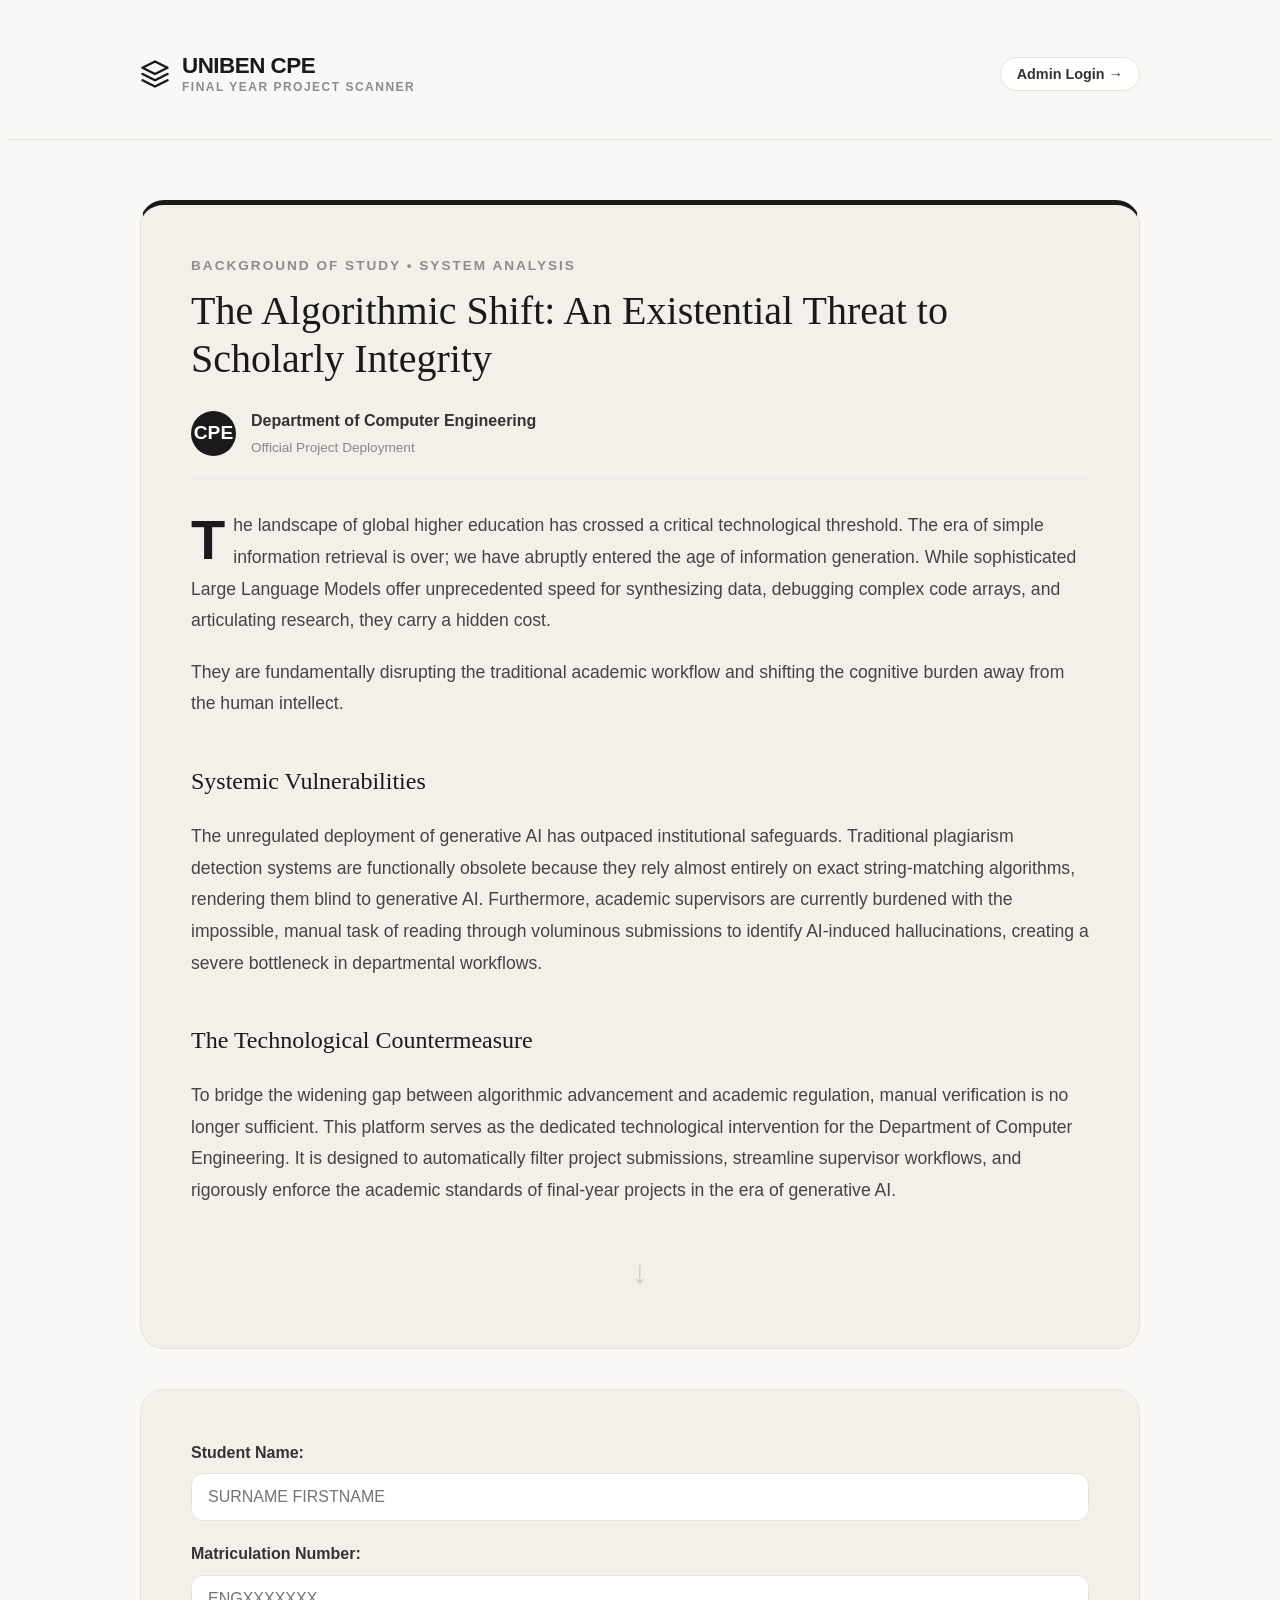
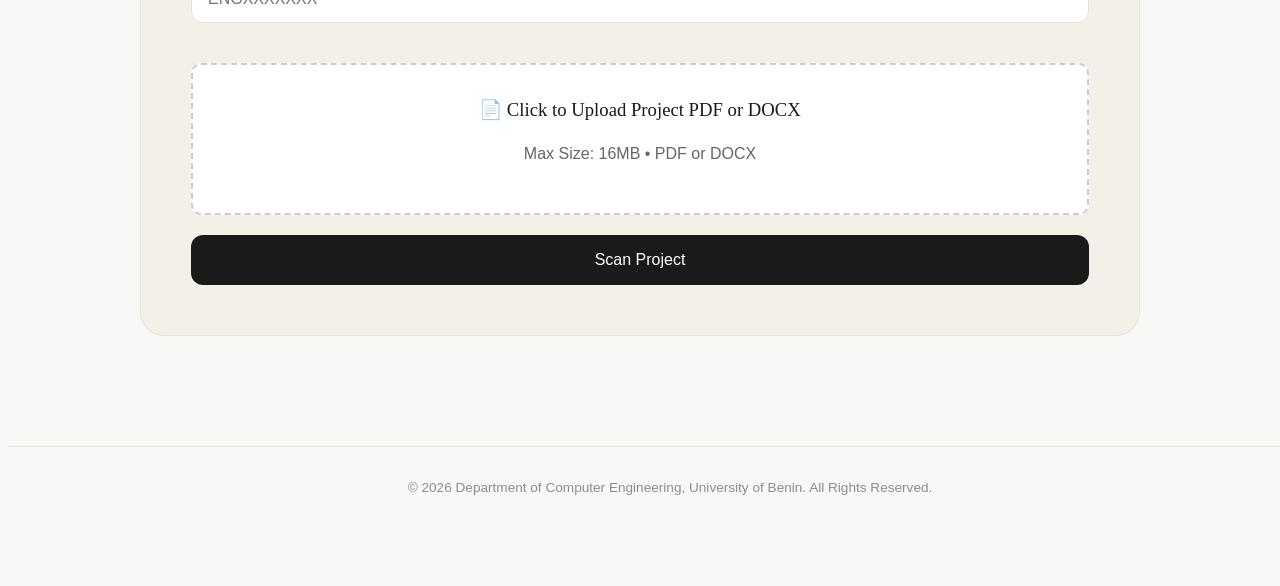
==== frontend/index.html @ 7eb2e84f "feat: restructure into frontend/backend and integrate WasItAI API Split the monolithic Flask app int" ====
<!DOCTYPE html>
<html>
<head>
    <title>UNIBEN CPE Sentinel</title>
    <link rel="stylesheet" href="/static/css/style.css">
</head>
<body>
    <header>
        <div class="container" style="display: flex; justify-content: space-between; align-items: center;">
            <div style="display: flex; align-items: center; gap: 12px; font-family: -apple-system, BlinkMacSystemFont, 'Segoe UI', Roboto, sans-serif;">
                <svg width="30" height="30" viewBox="0 0 24 24" fill="none" stroke="var(--primary)" stroke-width="2" stroke-linecap="round" stroke-linejoin="round">
                    <polygon points="12 2 2 7 12 12 22 7 12 2"></polygon>
                    <polyline points="2 17 12 22 22 17"></polyline>
                    <polyline points="2 12 12 17 22 12"></polyline>
                </svg>
                <div style="display: flex; flex-direction: column; line-height: 1.2;">
                    <span style="font-weight: 800; font-size: 1.4rem; color: var(--primary); letter-spacing: -0.5px;">UNIBEN CPE</span>
                    <span style="font-size: 0.75rem; color: var(--accent-dark); font-weight: 700; text-transform: uppercase; letter-spacing: 1.5px;">Final Year Project Scanner</span>
                </div>
            </div>
            <div>
                <a href="/login.html" style="color: var(--text); font-family: sans-serif; font-size: 0.9rem; padding: 8px 16px; border: 1px solid var(--accent); border-radius: 20px; text-decoration: none; font-weight: bold; background: var(--white); box-shadow: 0 2px 5px rgba(0,0,0,0.02);">
                    Admin Login &rarr;
                </a>
            </div>
        </div>
    </header>

    <div class="container">
        <div class="card" style="margin-bottom: 40px; border-top: 5px solid var(--primary);">
            <div style="text-transform: uppercase; color: var(--accent-dark); font-weight: bold; font-size: 0.85rem; letter-spacing: 2px; margin-bottom: 10px;">
                Background of Study &bull; System Analysis
            </div>
            <h1 style="font-size: 2.5rem; color: var(--primary); margin-top: 0; margin-bottom: 25px; line-height: 1.2;">
                The Algorithmic Shift: An Existential Threat to Scholarly Integrity
            </h1>
            <div style="display: flex; align-items: center; gap: 15px; margin-bottom: 30px; padding-bottom: 20px; border-bottom: 1px solid #eaeaea;">
                <div style="width: 45px; height: 45px; background: var(--primary); color: white; border-radius: 50%; display: flex; align-items: center; justify-content: center; font-weight: bold; font-size: 1.2rem;">CPE</div>
                <div>
                    <b style="color: var(--text); font-size: 1rem;">Department of Computer Engineering</b><br>
                    <span style="color: #888; font-size: 0.85rem;">Official Project Deployment</span>
                </div>
            </div>
            <div style="font-size: 1.1rem; line-height: 1.8; color: #444;">
                <p style="margin-bottom: 20px;">
                    <span style="float: left; font-size: 3.5rem; line-height: 0.8; padding-top: 8px; padding-right: 8px; color: var(--primary); font-weight: bold;">T</span>he landscape of global higher education has crossed a critical technological threshold. The era of simple information retrieval is over; we have abruptly entered the age of information generation. While sophisticated Large Language Models offer unprecedented speed for synthesizing data, debugging complex code arrays, and articulating research, they carry a hidden cost.
                </p>
                <p style="margin-bottom: 30px;">They are fundamentally disrupting the traditional academic workflow and shifting the cognitive burden away from the human intellect.</p>
                <h3 style="font-size: 1.5rem; color: var(--primary); margin-top: 40px; margin-bottom: 15px;">Systemic Vulnerabilities</h3>
                <p style="margin-bottom: 30px;">The unregulated deployment of generative AI has outpaced institutional safeguards. Traditional plagiarism detection systems are functionally obsolete because they rely almost entirely on exact string-matching algorithms, rendering them blind to generative AI. Furthermore, academic supervisors are currently burdened with the impossible, manual task of reading through voluminous submissions to identify AI-induced hallucinations, creating a severe bottleneck in departmental workflows.</p>
                <h3 style="font-size: 1.5rem; color: var(--primary); margin-top: 40px; margin-bottom: 15px;">The Technological Countermeasure</h3>
                <p style="margin-bottom: 10px;">To bridge the widening gap between algorithmic advancement and academic regulation, manual verification is no longer sufficient. This platform serves as the dedicated technological intervention for the Department of Computer Engineering. It is designed to automatically filter project submissions, streamline supervisor workflows, and rigorously enforce the academic standards of final-year projects in the era of generative AI.</p>
            </div>
            <div style="text-align: center; margin-top: 40px; color: #ccc; font-size: 2rem;">&darr;</div>
        </div>

        <div class="card">
            <div style="text-align: left; margin-bottom: 20px;">
                <label><b>Student Name:</b></label>
                <input type="text" id="studentName" class="uppercase" placeholder="SURNAME FIRSTNAME" oninput="this.value = this.value.toUpperCase()">
                <label><b>Matriculation Number:</b></label>
                <input type="text" id="matricNo" class="uppercase" placeholder="ENGXXXXXXX" maxlength="15">
            </div>

            <div class="upload-box" style="border: 2px dashed #ccc; padding: 30px; text-align: center; cursor: pointer; border-radius: 10px;" onclick="document.getElementById('fileInput').click()">
                <h3 style="margin:0;">&#x1F4C4; Click to Upload Project PDF or DOCX</h3>
                <p style="color: #666;">Max Size: 16MB &bull; PDF or DOCX</p>
                <input type="file" id="fileInput" hidden accept=".pdf,.docx" onchange="document.querySelector('.upload-box p').textContent = 'Selected: ' + this.files[0].name">
            </div>

            <button id="btn" class="btn" style="margin-top: 20px;" onclick="analyze()">Scan Project</button>

            <div id="results" style="display:none; margin-top:30px; text-align:center;">
                <hr>
                <h2>Analysis Result</h2>
                <div class="score-circle" id="scoreBox">0%</div>
                <div id="verdict" style="font-size: 1.5rem; font-weight: bold; margin-bottom: 20px;">Evaluating...</div>
                <div class="stats-grid">
                    <div class="stat-box"><small>PERPLEXITY</small><h3 id="m-perp">0</h3></div>
                    <div class="stat-box"><small>BURSTINESS</small><h3 id="m-burst">0</h3></div>
                    <div class="stat-box"><small>CONSISTENCY</small><h3 id="m-cons">0%</h3></div>
                </div>
                <a id="downloadLink" href="#" target="_blank">
                    <button class="btn btn-print">&#x1F5A8;&#xFE0F; Download / Print Official Report</button>
                </a>
            </div>
        </div>
    </div>

    <div class="site-footer">
        &copy; 2026 Department of Computer Engineering, University of Benin. All Rights Reserved.
    </div>

    <script src="/static/js/config.js"></script>
    <script src="/static/js/portal.js"></script>
</body>
</html>
---- static/css/style.css ----
/* static/css/style.css - Premium Minimalist UI */

:root {
    --primary: #1a1a1a;       /* Deep Charcoal (Almost Black) for headers/buttons */
    --accent: #e5e3d9;        /* Warm Beige/Gray for borders and soft backgrounds */
    --accent-dark: #8c8c8c;   /* Muted text for secondary info */
    --success: #6b8e78;       /* Muted pastel green for good scores */
    --danger: #c47676;        /* Muted pastel red for AI detection */
    --bg: #f9f8f6;            /* Warm off-white background (Claude style) */
    --card-bg: #f2f0e9;       /* Slightly darker cream for cards */
    --white: #ffffff;
    --text: #333333;          /* Soft dark gray for reading text */
}

/* TYPOGRAPHY */
body { 
    font-family: -apple-system, BlinkMacSystemFont, "Segoe UI", Roboto, Helvetica, Arial, sans-serif; 
    background: var(--bg); 
    color: var(--text); 
    padding-bottom: 50px; 
    line-height: 1.6;
}

/* The secret to this look is Serif fonts for headings! */
h1, h2, h3, .centered-title, .logo {
    font-family: "Georgia", "Times New Roman", serif;
    color: var(--primary);
    font-weight: normal; /* Premium designs usually avoid ultra-bold text */
}

.container { max-width: 1000px; margin: 0 auto; padding: 20px; }

/* HEADER */
header { 
    background: var(--bg); 
    padding: 25px 0; 
    border-bottom: 1px solid var(--accent); 
    margin-bottom: 40px; 
}
.nav { display: flex; justify-content: center; align-items: center; position: relative; }

.centered-title { 
    text-align: center; 
    font-size: 1.6rem; 
    width: 100%;
    letter-spacing: -0.5px;
}

.login-link {
    position: absolute;
    right: 0;
    top: 50%;
    transform: translateY(-50%);
}
.login-link a {
    color: var(--text);
    font-family: sans-serif;
    font-size: 0.9rem;
    padding: 8px 16px;
    border: 1px solid var(--accent);
    border-radius: 20px;
    transition: 0.2s;
}
.login-link a:hover { background: var(--white); }

/* INPUT FIELDS */
input[type="text"], input[type="password"], textarea { 
    width: 100%; 
    padding: 14px 16px; 
    margin: 8px 0 20px 0; 
    border: 1px solid var(--accent); 
    border-radius: 12px; 
    font-size: 1rem; 
    background: var(--white);
    box-sizing: border-box; 
    transition: 0.2s;
}
input:focus { outline: none; border-color: var(--primary); }
input.uppercase { text-transform: uppercase; }

/* CARDS & BUTTONS */
.card { 
    background: var(--card-bg); 
    border-radius: 24px; /* Larger, softer corners like the image */
    padding: 50px; 
    border: 1px solid var(--accent);
    margin-bottom: 40px; 
}

.btn { 
    background: var(--primary); 
    color: var(--white); 
    border: none; 
    padding: 16px 30px; 
    border-radius: 12px; 
    font-size: 1rem; 
    cursor: pointer; 
    width: 100%; 
    font-weight: 500; 
    transition: 0.2s; 
}
.btn:hover { background: #000000; transform: translateY(-1px); }
.btn-print { background: var(--white); color: var(--primary); border: 1px solid var(--accent); width: auto; display: inline-block; margin-top: 20px; }
.btn-print:hover { background: var(--bg); }

/* UPLOAD BOX */
.upload-box {
    background: var(--white);
    border: 1px dashed var(--accent-dark);
    padding: 40px;
    text-align: center;
    cursor: pointer;
    border-radius: 16px;
    transition: 0.2s;
}
.upload-box:hover { border-color: var(--primary); background: #faf9f7; }

/* RESULTS */
.score-circle { 
    width: 160px; height: 160px; 
    border-radius: 50%; 
    border: 8px solid var(--white); 
    background: var(--white);
    margin: 20px auto; 
    display: flex; align-items: center; justify-content: center; 
    font-size: 3rem; font-family: "Georgia", serif; 
    color: var(--primary); 
    box-shadow: 0 4px 20px rgba(0,0,0,0.03);
}
.stats-grid { display: grid; grid-template-columns: repeat(3, 1fr); gap: 20px; margin-top: 30px; }
.stat-box { 
    background: var(--white); 
    padding: 20px; 
    border-radius: 16px; 
    border: 1px solid var(--accent); 
    text-align: center; 
}
.stat-box small { color: var(--accent-dark); letter-spacing: 1px; font-size: 0.8rem; }
.stat-box h3 { margin: 10px 0 0 0; font-family: sans-serif; font-size: 1.5rem; }

/* DASHBOARD */
.chart-container { display: flex; gap: 20px; margin-bottom: 30px; }
.chart-box { flex: 1; background: var(--card-bg); padding: 30px; border-radius: 24px; border: 1px solid var(--accent); }
table { width: 100%; border-collapse: separate; border-spacing: 0; background: var(--white); border-radius: 16px; overflow: hidden; border: 1px solid var(--accent); }
th { background: var(--card-bg); color: var(--primary); text-align: left; padding: 16px; font-weight: normal; border-bottom: 1px solid var(--accent); }
td { padding: 16px; border-bottom: 1px solid var(--accent); font-size: 0.95rem; }
tr:last-child td { border-bottom: none; }

/* LOGIN PAGE */
.login-wrapper { display: flex; justify-content: center; align-items: center; min-height: 80vh; }
.login-box { width: 100%; max-width: 400px; background: var(--card-bg); padding: 50px; border-radius: 24px; text-align: center; border: 1px solid var(--accent); }

/* FOOTER */
.site-footer {
    text-align: center;
    padding: 30px;
    margin-top: 50px;
    color: var(--accent-dark);
    font-size: 0.85rem;
    border-top: 1px solid var(--accent);
    width: 100%;
}
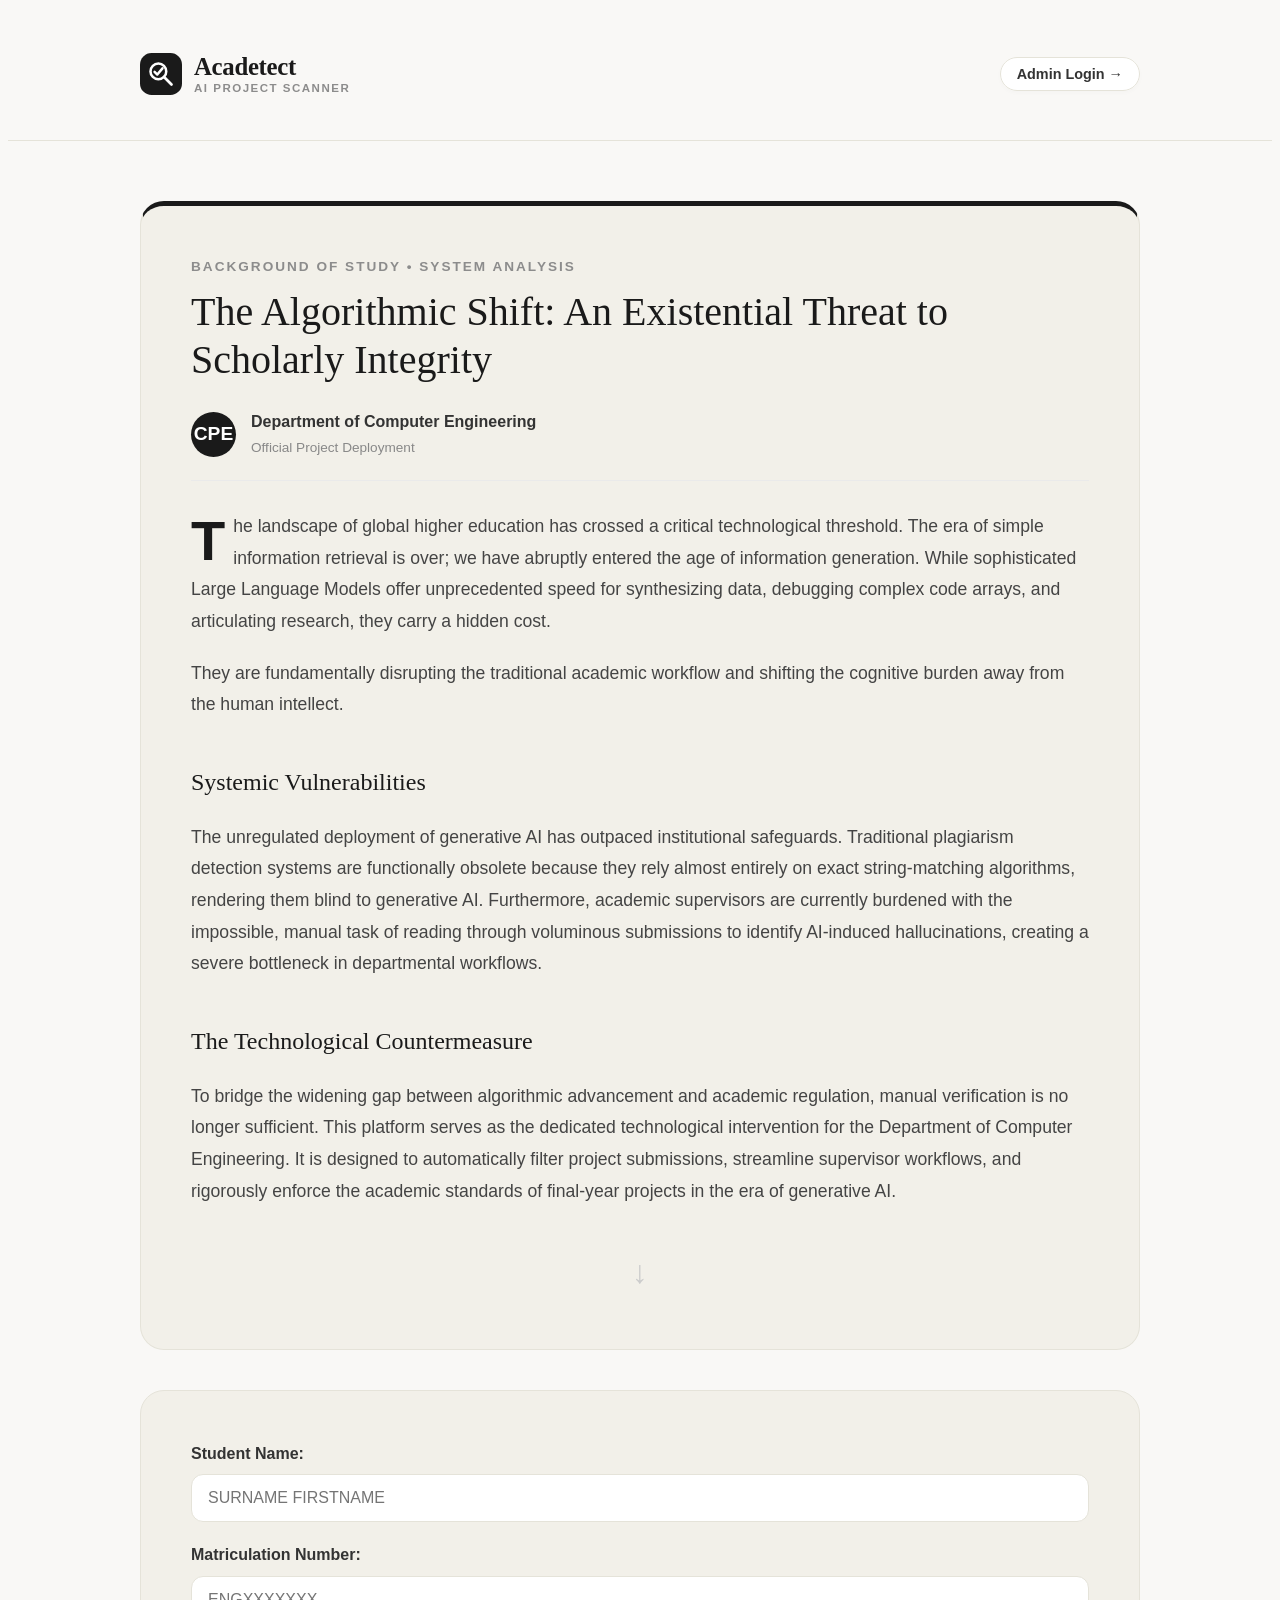
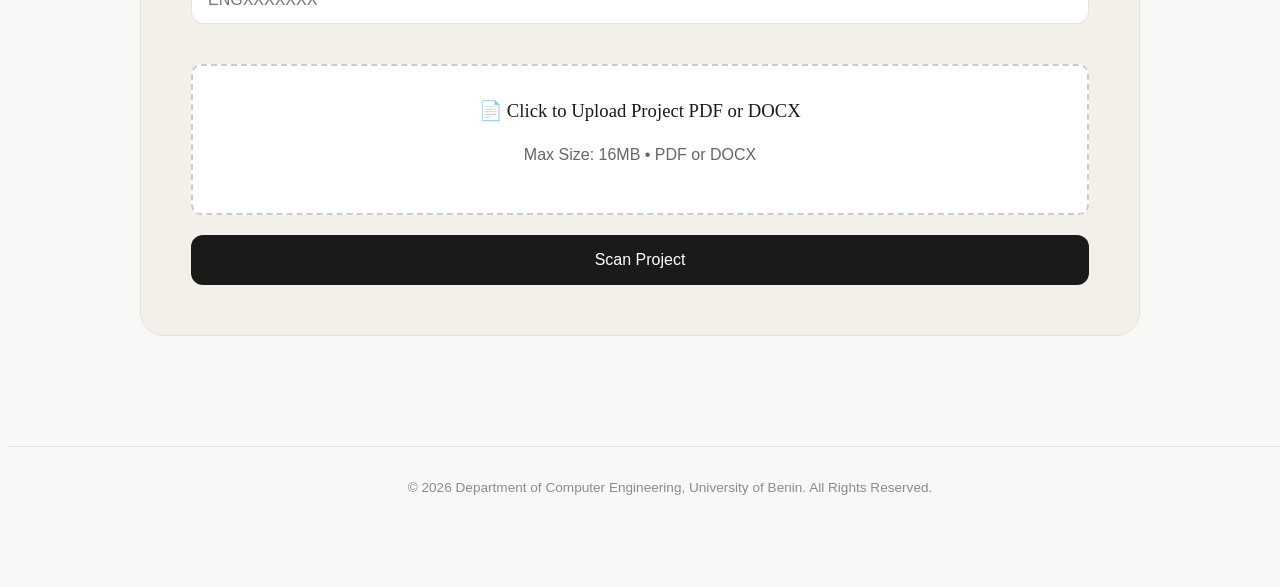
==== commit 133e38f3: "Rebrand site to Acadetect and add homepage logo - Rename product from 'UNIBEN CPE Sentinel' to 'Acad" ====
--- a/frontend/index.html
+++ b/frontend/index.html
@@ -1,21 +1,23 @@
 <!DOCTYPE html>
 <html>
 <head>
-    <title>UNIBEN CPE Sentinel</title>
+    <meta name="viewport" content="width=device-width, initial-scale=1.0">
+    <title>Acadetect — AI Project Scanner</title>
     <link rel="stylesheet" href="/static/css/style.css">
 </head>
 <body>
     <header>
         <div class="container" style="display: flex; justify-content: space-between; align-items: center;">
             <div style="display: flex; align-items: center; gap: 12px; font-family: -apple-system, BlinkMacSystemFont, 'Segoe UI', Roboto, sans-serif;">
-                <svg width="30" height="30" viewBox="0 0 24 24" fill="none" stroke="var(--primary)" stroke-width="2" stroke-linecap="round" stroke-linejoin="round">
-                    <polygon points="12 2 2 7 12 12 22 7 12 2"></polygon>
-                    <polyline points="2 17 12 22 22 17"></polyline>
-                    <polyline points="2 12 12 17 22 12"></polyline>
+                <svg width="42" height="42" viewBox="0 0 40 40" fill="none" xmlns="http://www.w3.org/2000/svg" role="img" aria-label="Acadetect logo" style="flex-shrink: 0;">
+                    <rect width="40" height="40" rx="11" fill="var(--primary)"></rect>
+                    <circle cx="17.5" cy="17.5" r="7.5" fill="none" stroke="#ffffff" stroke-width="2.4"></circle>
+                    <path d="M13.9 17.9 L16.5 20.5 L21.4 14.6" fill="none" stroke="#ffffff" stroke-width="2.4" stroke-linecap="round" stroke-linejoin="round"></path>
+                    <line x1="22.9" y1="22.9" x2="30" y2="30" stroke="#ffffff" stroke-width="2.6" stroke-linecap="round"></line>
                 </svg>
-                <div style="display: flex; flex-direction: column; line-height: 1.2;">
-                    <span style="font-weight: 800; font-size: 1.4rem; color: var(--primary); letter-spacing: -0.5px;">UNIBEN CPE</span>
-                    <span style="font-size: 0.75rem; color: var(--accent-dark); font-weight: 700; text-transform: uppercase; letter-spacing: 1.5px;">Final Year Project Scanner</span>
+                <div style="display: flex; flex-direction: column; line-height: 1.15;">
+                    <span style="font-family: Georgia, 'Times New Roman', serif; font-weight: 700; font-size: 1.55rem; color: var(--primary); letter-spacing: -0.3px;">Acadetect</span>
+                    <span style="font-size: 0.72rem; color: var(--accent-dark); font-weight: 700; text-transform: uppercase; letter-spacing: 1.5px;">AI Project Scanner</span>
                 </div>
             </div>
             <div>
--- a/static/css/style.css
+++ b/static/css/style.css
@@ -159,4 +159,71 @@
     font-size: 0.85rem;
     border-top: 1px solid var(--accent);
     width: 100%;
+}
+
+/* ─── MOBILE RESPONSIVE ────────────────────────────────────────────────── */
+@media (max-width: 768px) {
+    .container { padding: 15px; }
+    
+    header { padding: 15px 0; margin-bottom: 25px; }
+    .centered-title { font-size: 1.2rem; }
+    
+    .card { padding: 25px; border-radius: 18px; margin-bottom: 25px; }
+    
+    h1 { font-size: 1.8rem !important; }
+    h2 { font-size: 1.4rem !important; }
+    h3 { font-size: 1.1rem !important; }
+    
+    /* Header flex row → stack on mobile */
+    header .container {
+        flex-direction: column;
+        gap: 12px;
+    }
+    
+    /* Stats grid → single column on mobile */
+    .stats-grid { grid-template-columns: 1fr; gap: 12px; }
+    .stat-box { padding: 15px; }
+    .stat-box h3 { font-size: 1.2rem; }
+    
+    /* Score circle smaller on mobile */
+    .score-circle { width: 120px; height: 120px; font-size: 2.2rem; }
+    
+    /* Chart container → stack vertically */
+    .chart-container { flex-direction: column; }
+    .chart-box { padding: 20px; }
+    
+    /* Table scroll on mobile */
+    table { display: block; overflow-x: auto; -webkit-overflow-scrolling: touch; }
+    th, td { padding: 10px 12px; font-size: 0.85rem; white-space: nowrap; }
+    
+    /* Login box */
+    .login-box { padding: 30px 20px; margin: 0 15px; }
+    
+    /* Buttons */
+    .btn { padding: 14px 20px; font-size: 0.95rem; }
+    
+    /* Upload box */
+    .upload-box { padding: 25px 15px; }
+    .upload-box h3 { font-size: 1.1rem; }
+    
+    /* Summary banner */
+    .summary-banner {
+        flex-direction: column;
+        gap: 20px;
+        padding: 20px;
+    }
+    .summary-item h1 { font-size: 2.2rem; }
+    
+    /* Report page */
+    .report-box { padding: 20px; margin: 0 10px; }
+    .watermark { font-size: 3rem; }
+}
+
+@media (max-width: 480px) {
+    .container { padding: 12px; }
+    .card { padding: 20px; border-radius: 14px; }
+    h1 { font-size: 1.5rem !important; }
+    .score-circle { width: 100px; height: 100px; font-size: 1.8rem; border-width: 5px; }
+    .btn { padding: 12px 16px; }
+    .login-box { padding: 25px 15px; }
 }
